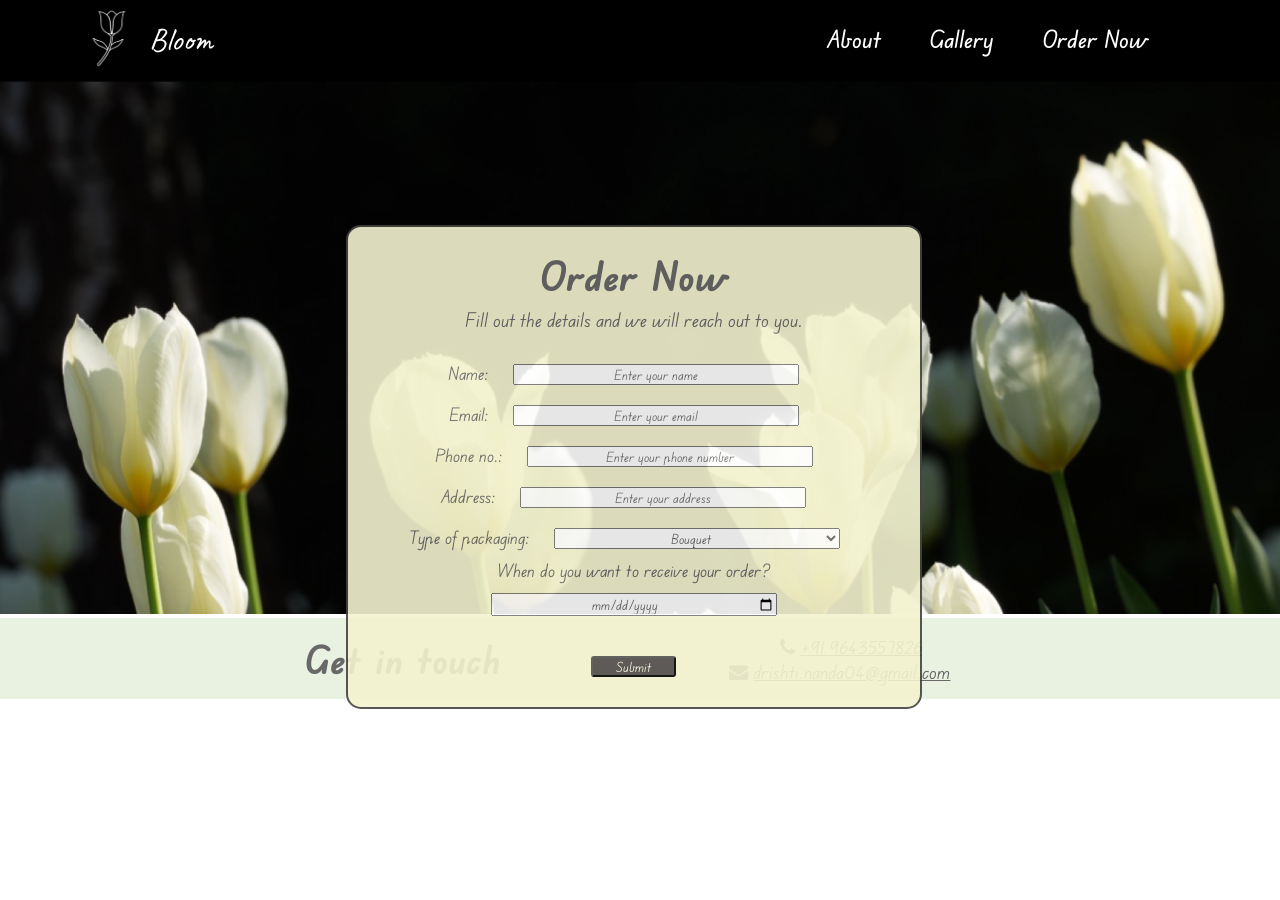
==== index.html @ 69359e71 "Update and rename order.html to index.html" ====
<!DOCTYPE html>
<html lang="en">

<head>
    <meta charset="UTF-8">
    <meta name="viewport" content="width=device-width, initial-scale=1.0">
    <title>Order Now</title>
    <link rel="stylesheet" href="orderStyle.css">

    <link rel="preconnect" href="https://fonts.googleapis.com">
    <link rel="preconnect" href="https://fonts.gstatic.com" crossorigin>
    <link
        href="https://fonts.googleapis.com/css2?family=Caveat:wght@400..700&family=DM+Sans:ital,opsz,wght@0,9..40,100..1000;1,9..40,100..1000&family=Dancing+Script:wght@400..700&family=Edu+VIC+WA+NT+Beginner:wght@400..700&family=Gupter:wght@400;500;700&family=Lora:ital,wght@0,400..700;1,400..700&family=Playfair+Display:ital,wght@0,400..900;1,400..900&display=swap"
        rel="stylesheet">
        
    <link rel="stylesheet" href="https://cdnjs.cloudflare.com/ajax/libs/font-awesome/4.7.0/css/font-awesome.min.css">

    <link rel="preconnect" href="https://fonts.googleapis.com">
    <link rel="preconnect" href="https://fonts.gstatic.com" crossorigin>
    <link href="https://fonts.googleapis.com/css2?family=Dosis:wght@200..800&family=Pangolin&display=swap"
        rel="stylesheet">
</head>

<body>
    <header id="header">
        <a class="fa fa-home" style="color: #c4bebe" href="http://127.0.0.1:5500/productLandingPage.html"></a>
        <img id="header-img" src="tulip-logo-modified.png" alt="logo">
        <p id="name">Bloom</p>
        <nav id="nav-bar">
            <a class="nav-link" href="http://127.0.0.1:5500/productLandingPage.html#Product">About</a>
            <a class="nav-link" href="http://127.0.0.1:5500/productLandingPage.html#gallery">Gallery</a>
            <a class="nav-link" href="http://127.0.0.1:5500/order.html">Order Now</a>
        </nav>
    </header>
    <main>
        <video id="background-video" autoplay loop muted poster="tulip-poster.png" class="hidden">
            <source src="https://cdn.pixabay.com/video/2022/04/21/114692-701830295_large.mp4" type="video/mp4">
        </video>
        <section class="form-section" id="Order-Now">
            <h1>Order Now</h1>
            <p>Fill out the details and we will reach out to you.</p>
            <form id="form" action="backend.php">
                <label for="fullname">Name: <input id="fullname" type="text" placeholder="Enter your name" name="FullName"
                        required></label>
                <label for="email">Email: <input id="email" name="email" placeholder="Enter your email" type="email"
                        required></label>
                <label for="number">Phone no.: <input id="number" type="tel" maxlength="10" minlength="10" name="num"
                        placeholder="Enter your phone number" required></label>
                <label for="address">Address: <input id="address" type="text" placeholder="Enter your address" name="address"
                        required></label>
                <label for="type-of-product">Type of packaging:
                    <select id="type-of-product">
                        <option>Bouquet</option>
                        <option>Vase</option>
                        <option>Box</option>
                        <option>Customised</option>
                    </select>
                </label>
                <label for="date">When do you want to receive your order?<input id="date" type="date" name="orderDate"></label>
                <input id="submit" type="submit" value="Submit" name="submit">
            </form>
        </section>
    </main>
    <footer>
        <h1 id="box-1">
            Get in touch
        </h1>
        <p id="box-2">
            <span id="phone">
                <i class="fa fa-phone"></i>
                <span><a href="tel:9643557826">+91 9643557826</a></span>
            </span>
            <span>
                <i class="fa fa-envelope"></i>
                <a href="mailto:drishti.nanda04@gmail.com">drishti.nanda04@gmail.com</a>
            </span>
        </p>
    </footer>
</body>


</html>
---- orderStyle.css ----
/* order page */
*{
    margin: 0;
    padding: 0;
    box-sizing: border-box;
    text-align: center;
    color: #686868;
    font-family: "Edu VIC WA NT Beginner", cursive;
}
header{
    background-color: rgb(0, 0, 0);
    display: flex;
    align-items: center;
    font-size: 2rem;
}
#header-img{
    margin: 5px;
    margin-left: 0%;
    width: 4%;
    color: white;
}
.fa-home{
    visibility: hidden;
    padding-left: 4%;
}
#name{
    margin-left: 0.7rem;
    font-family: "Caveat", cursive;
    color: white;
}
#nav-bar{
    display: flex;
    width: 75%;
    justify-content: flex-end;

}
.nav-link{
    padding: 2.5%;
    font-size: 1.5rem;
    font-weight: 500;
    text-decoration: none;
    color: white;
}
.nav-link:hover{
    color: rgb(144, 189, 117);
}
#background-video{
    width: 100%;
    margin-bottom: 0;
}
.form-section{
    background-color: rgb(243, 243, 208);
    width: 45%;
    border: 2px solid rgb(68, 68, 66);
    position: absolute;
    top: 25%;
    left: 27%;
    opacity: 0.9;
    border-radius: 15px;
}

.form-section h1{
    padding-top: 4%;
    padding-bottom: 1%;
    font-size: 2.5rem;
}
.form-section p{
    padding-bottom: 2%;
    margin-bottom: 2%;
    font-size: 1.2rem;
}
label{
    display: block;
    font-size: 1.1rem;
}
input, select{
    width: 50%;
    margin: 10px 20px;
}
#date{
    margin-top: 2%;
}
#submit{
    width: 15%;
    margin: 30px;
    background-color: rgb(78, 74, 74);
    color: beige;
    border-radius: 3px;
    cursor: pointer;
}
.btnhidden{
    margin: 5%;
    padding: 1%;
    border-radius: 4px;
    font-size: 25px;
    font-family: "Pangolin", cursive;
    color: beige;
    background-color: rgb(78, 74, 74);
    position: relative;
    top: 290px;
    visibility: hidden;
}

footer{
    background-color: rgb(233, 241, 224);
    font-size: 1.2em;
    padding: 1.2%;
     font-family: "Edu VIC WA NT Beginner", cursive;
     display: flex;
     align-items: center;
     margin-top: 0;
}
#box-1{
    width: 30%;
    margin-left: 16%;
}
#box-2{
    width: 40%;
}
#phone{
    padding-left: 38%;
    padding-right: 38%;
}
@media (max-width: 1000px){
    .hidden{
        visibility: hidden;
    }
    main{
        background-image: url("tulip-poster-1.png");
        height: 640px;
    }
    .form-section{
        top: 15%;
        width: 60%;
        left: 20%;
    }
    .form-section h1{
        font-size: 25px;
        padding-top: 9%;
    }
    .form-section p{
        font-size: 15px;
        padding: 8%;
        padding-bottom: 12%;
    }
}
@media (max-width: 600px){
    footer{
        display: block;
        padding: 15%;
    }
    #box-1{
        width: 100%;
        margin-left: 0;
        font-size: 1.2em;
    }
    #box-2{
        width: 100%;
    }
    #phone{
        padding: 0;
        display: block;
        width: 100%;
    }
    label{
        display: block;
        font-size: 0.9rem;
    }
    
}
@media (max-width: 500px){
    #nav-bar{
        width: 0;
    }
    .nav-link{
        visibility: hidden;
    }
    .fa-home{
        visibility: visible;
    }
    #header-img{
        margin-left: 23% ;
        width: 8%;
    }
    .btnhidden{
        visibility: visible;
    }
    .form-section{
        margin-top: 2%;
    }
    #submit{
        width: 30%;
    }
   
}
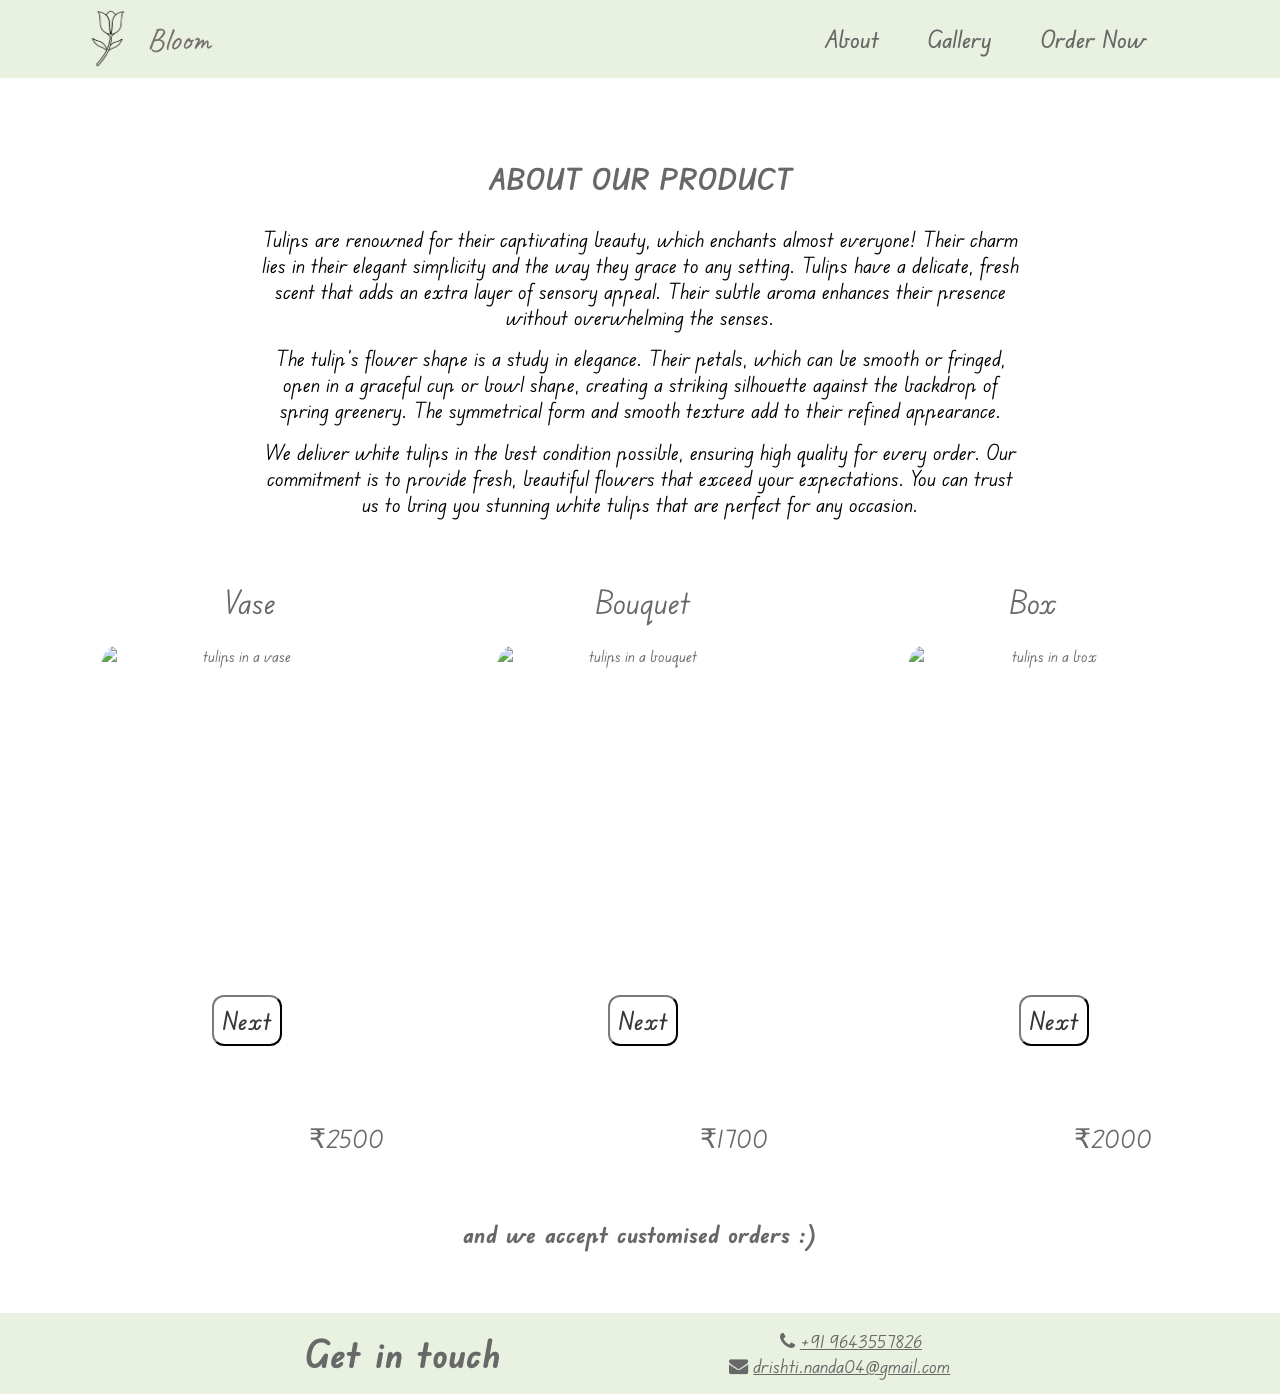
==== commit 18461959: "Update and rename productLandingPage.html to index.html" ====
--- a/index.html
+++ b/index.html
@@ -4,16 +4,20 @@
 <head>
     <meta charset="UTF-8">
     <meta name="viewport" content="width=device-width, initial-scale=1.0">
-    <title>Order Now</title>
-    <link rel="stylesheet" href="orderStyle.css">
+    <title>Bloom</title>
+    <link rel="stylesheet" href="styles.css">
+    <link rel="stylesheet" href="https://cdnjs.cloudflare.com/ajax/libs/font-awesome/4.7.0/css/font-awesome.min.css">
+    <link rel="preconnect" href="https://fonts.googleapis.com">
+    <link rel="preconnect" href="https://fonts.gstatic.com" crossorigin>
+    <link
+        href="https://fonts.googleapis.com/css2?family=DM+Sans:ital,opsz,wght@0,9..40,100..1000;1,9..40,100..1000&family=Dancing+Script:wght@400..700&family=Edu+VIC+WA+NT+Beginner:wght@400..700&family=Gupter:wght@400;500;700&family=Lora:ital,wght@0,400..700;1,400..700&family=Playfair+Display:ital,wght@0,400..900;1,400..900&display=swap"
+        rel="stylesheet">
 
     <link rel="preconnect" href="https://fonts.googleapis.com">
     <link rel="preconnect" href="https://fonts.gstatic.com" crossorigin>
     <link
         href="https://fonts.googleapis.com/css2?family=Caveat:wght@400..700&family=DM+Sans:ital,opsz,wght@0,9..40,100..1000;1,9..40,100..1000&family=Dancing+Script:wght@400..700&family=Edu+VIC+WA+NT+Beginner:wght@400..700&family=Gupter:wght@400;500;700&family=Lora:ital,wght@0,400..700;1,400..700&family=Playfair+Display:ital,wght@0,400..900;1,400..900&display=swap"
         rel="stylesheet">
-        
-    <link rel="stylesheet" href="https://cdnjs.cloudflare.com/ajax/libs/font-awesome/4.7.0/css/font-awesome.min.css">
 
     <link rel="preconnect" href="https://fonts.googleapis.com">
     <link rel="preconnect" href="https://fonts.gstatic.com" crossorigin>
@@ -22,44 +26,104 @@
 </head>
 
 <body>
+    <!-- header section -->
     <header id="header">
-        <a class="fa fa-home" style="color: #c4bebe" href="http://127.0.0.1:5500/productLandingPage.html"></a>
-        <img id="header-img" src="tulip-logo-modified.png" alt="logo">
+        <img id="header-img" src="tulip-logo.png" alt="logo">
         <p id="name">Bloom</p>
         <nav id="nav-bar">
-            <a class="nav-link" href="http://127.0.0.1:5500/productLandingPage.html#Product">About</a>
-            <a class="nav-link" href="http://127.0.0.1:5500/productLandingPage.html#gallery">Gallery</a>
+            <a class="nav-link" href="#About">About</a>
+            <a class="nav-link" href="#product-name">Gallery</a>
             <a class="nav-link" href="http://127.0.0.1:5500/order.html">Order Now</a>
         </nav>
     </header>
+
     <main>
-        <video id="background-video" autoplay loop muted poster="tulip-poster.png" class="hidden">
-            <source src="https://cdn.pixabay.com/video/2022/04/21/114692-701830295_large.mp4" type="video/mp4">
-        </video>
-        <section class="form-section" id="Order-Now">
-            <h1>Order Now</h1>
-            <p>Fill out the details and we will reach out to you.</p>
-            <form id="form" action="backend.php">
-                <label for="fullname">Name: <input id="fullname" type="text" placeholder="Enter your name" name="FullName"
-                        required></label>
-                <label for="email">Email: <input id="email" name="email" placeholder="Enter your email" type="email"
-                        required></label>
-                <label for="number">Phone no.: <input id="number" type="tel" maxlength="10" minlength="10" name="num"
-                        placeholder="Enter your phone number" required></label>
-                <label for="address">Address: <input id="address" type="text" placeholder="Enter your address" name="address"
-                        required></label>
-                <label for="type-of-product">Type of packaging:
-                    <select id="type-of-product">
-                        <option>Bouquet</option>
-                        <option>Vase</option>
-                        <option>Box</option>
-                        <option>Customised</option>
-                    </select>
-                </label>
-                <label for="date">When do you want to receive your order?<input id="date" type="date" name="orderDate"></label>
-                <input id="submit" type="submit" value="Submit" name="submit">
-            </form>
+        <!-- about section -->
+        <section class="about" id="About">
+            <h2>ABOUT OUR PRODUCT</h2>
+            <p>Tulips are renowned for their captivating beauty, which enchants almost everyone! Their charm lies in
+                their elegant simplicity and the way they grace to any setting. Tulips have a delicate, fresh scent that
+                adds an extra layer of sensory appeal. Their subtle aroma enhances their presence without overwhelming
+                the senses.</p>
+            <p>The tulip's flower shape is a study in elegance. Their petals, which can be smooth or fringed, open in a
+                graceful cup or bowl shape, creating a striking silhouette against the backdrop of spring greenery. The
+                symmetrical form and smooth texture add to their refined appearance.</p>
+            <p>We deliver white tulips in the best condition possible, ensuring high quality for every order. Our
+                commitment is to provide fresh, beautiful flowers that exceed your expectations. You can trust us to
+                bring you stunning white tulips that are perfect for any occasion.</p>
         </section>
+
+        <!-- gallery section -->
+        <section id="product-name">
+            <p>Vase</p>
+            <p>Bouquet</p>
+            <p>Box</p>
+        </section>
+        <section class="product-img" id="gallery">
+            <section class="slide">
+                <img class="slider1"
+                    src="https://www.creeklinehouse.com/wp-content/uploads/2019/03/TulipTrick-Web-04Fix.jpg"
+                    alt="tulips in a vase">
+                <img class="slider1"
+                    src="https://i5.walmartimages.com/asr/0ebc2567-5f1a-4f5e-9d71-a783adbfa50a.b4f0db17ad6ccc28cbec27c363dcfccf.jpeg?odnHeight=768&odnWidth=768&odnBg=FFFFFF"
+                    alt="tulips in a vase">
+                <img class="slider1"
+                    src="https://images.pexels.com/photos/11840490/pexels-photo-11840490.jpeg?auto=compress&cs=tinysrgb&w=1260&h=750&dpr=2"
+                    alt="tulips in a vase">
+                <div>
+                    <button class="slide-btn" onclick="goNext1()">
+                        Next
+                    </button>
+                </div>
+            </section>
+            <p class="hidden responsive-price">
+                Vase: ₹2500
+            </p>
+            <section class="slide">
+                <img class="slider2" src="https://www.taguigflowers.com/images/detailed/7/tulips-new-04.jpg"
+                    alt="tulips in a bouquet">
+                <img class="slider2"
+                    src="https://makingdream.ca/wp-content/uploads/2024/02/10-White-Tulip-Bouquet-98765561199-1200x1508.jpg"
+                    alt="tulips in a bouquet">
+                <img class="slider2" src="https://whiteroses.sg/cdn/shop/products/photo60_900x.jpg?v=1590050987"
+                    alt="tulips in a bouquet">
+                <div>
+                    <button class="slide-btn" onclick="goNext2()">
+                        Next
+                    </button>
+                </div>
+            </section>
+            <p class="hidden responsive-price">
+                Bouquet: ₹1700
+            </p>
+            <section class="slide">
+                <img class="slider3"
+                    src="https://www.royal-flowers.dp.ua/image/cache/catalog/tulips/flowers-in-a-box-51-white-tulip-Royal-Flowers-Dnipro-720x720.jpg"
+                    alt="tulips in a box">
+                <img class="slider3"
+                    src="https://en.flower-market.dp.ua/image/cache/data/hat_box/tulips/IMG_7861-20-919x1280.jpg">
+                <img class="slider3"
+                    src="https://images.squarespace-cdn.com/content/v1/5a70c7c290bade9b94686b1b/1645540592886-ZKC7GUK9TU5YSDYUES5Q/photo_2022-02-22_04-07-15.jpg?format=1500w"
+                    alt="tulips in a box">
+                <div>
+                    <button class="slide-btn" onclick="goNext3()">
+                        Next
+                    </button>
+                </div>
+            </section>
+            <p class="hidden responsive-price">
+                Box: ₹2000
+            </p>
+        </section>
+        <section class="price">
+            <p id="price1">₹2500</p>
+            <p id="price2">₹1700</p>
+            <p id="price3">₹2000</p>
+        </section>
+        <h2 id="customised"> and we accept customised orders :) </h2>
+
+        <button id="orderbtn" class="btnhidden" onclick="parent.location='http://127.0.0.1:5500/order.html'">Order
+            now</button>
     </main>
     <footer>
         <h1 id="box-1">
@@ -67,16 +131,16 @@
         </h1>
         <p id="box-2">
             <span id="phone">
-                <i class="fa fa-phone"></i>
+                <span class="fa fa-phone"></span>
                 <span><a href="tel:9643557826">+91 9643557826</a></span>
             </span>
             <span>
-                <i class="fa fa-envelope"></i>
+                <span class="fa fa-envelope"></span>
                 <a href="mailto:drishti.nanda04@gmail.com">drishti.nanda04@gmail.com</a>
             </span>
         </p>
     </footer>
+    <script src="first.js"></script>
 </body>
 
-
 </html>
--- a/styles.css
+++ b/styles.css
@@ -0,0 +1,226 @@
+*{
+    margin: 0;
+    padding: 0;
+    box-sizing: border-box;
+    color: #686868;
+    text-align: center;
+    font-family: "Edu VIC WA NT Beginner", cursive;
+}
+.hidden{
+    visibility: hidden;
+}
+header{
+    background-color: rgb(233, 241, 224);
+    display: flex;
+    align-items: center;
+    font-size: 2rem;
+}
+#header-img{
+    margin: 5px;
+    margin-left: 6.25%;
+    width: 4%;
+}
+#name{
+    margin-left: 0.7rem;
+    font-family: "Caveat", cursive;
+    color: #787070;
+}
+#nav-bar{
+    display: flex;
+    width: 75%;
+    justify-content: flex-end;
+}
+.nav-link{
+    padding: 2.5%;
+    font-size: 1.5rem;
+    font-weight: 500;
+    text-decoration: none;
+}
+.nav-link:hover{
+    color: rgb(144, 189, 117);
+}
+.about{
+    width: 60%;
+    margin: 2% auto;
+    padding-top: 3em;
+    font-size: 1.2rem;
+}
+.about h2{
+    margin-bottom: 1em;
+}
+.about p{
+    margin-top: 2%;
+    font-size: 1.1em;
+    color: #000000;
+}
+
+#product-name{
+    display: flex;
+    justify-content: space-around;
+    font-size: 2em;
+    margin: 5%;
+    margin-bottom: 0;
+}
+.product-img{
+    display: flex;
+    padding-left: 6%;
+    align-items: center;
+}
+.product-img img{
+    width: 100%;
+    border-radius: 5%;
+}
+.slide{
+    margin: 2%;
+    width: 25%;
+    height: 450px;
+    position: relative;
+    display: flex;
+    justify-content: center;
+    align-items: center;
+    overflow: hidden;
+} 
+.slider1, .slider2, .slider3{
+    position: absolute;
+    transition: 1s;
+    width: 100%;
+    border-radius: 5%;
+    height: 100%;
+    
+}
+.slide-btn{
+    position: relative;
+    color: rgb(58, 55, 55);
+    background-color: rgba(255, 255, 255, 0.712);
+    border-color: rgb(39, 39, 39);
+    border-radius: 12px;
+    font-size: 25px;
+    font-weight: 500;
+    margin-top: 300px;
+    padding: 15%;   
+    cursor: pointer;
+}
+.price{
+    display: flex;
+}
+.price p{
+    display: flex;
+    width: 30%;
+    justify-content: flex-end;
+    font-size: 1.7rem;
+}
+#customised{
+    margin-top: 5%;
+    margin-bottom: 5%;
+}
+#orderbtn{
+    margin: 5%;
+    padding: 1%;
+    border-radius: 20px;
+    font-size: 25px;
+    font-family: "Pangolin", cursive;
+    color: white;
+    background-color: #686868;
+    cursor: pointer;
+    display: none;
+}
+footer{
+    background-color: rgb(233, 241, 224);
+    font-size: 1.2em;
+    padding: 1.2%;
+    display: flex;
+    align-items: center;
+}
+#box-1{
+    width: 30%;
+    margin-left: 16%;
+}
+#box-2{
+    width: 40%;
+}
+#phone{
+    padding-left: 38%;
+    padding-right: 38%;
+}
+
+@media (max-width: 800px) and (min-width: 500px){
+    .slide{
+        padding-left: 0;
+        width: 33%;
+        margin: 0;
+        height: 380px;
+    }
+}
+@media (max-width: 600px){
+    /* styling the footer */
+    footer{
+        display: block;
+    }
+    #box-1{
+        width: 100%;
+        margin-left: 0;
+        font-size: 1.2em;
+    }
+    #box-2{
+        width: 100%;
+    }
+    #phone{
+        padding: 0;
+        display: block;
+        width: 100%;
+    }
+    
+}
+@media (max-width: 500px){
+    .hidden{
+        visibility: visible;
+    }
+    #nav-bar{
+        width: 0;
+    }
+    .nav-link{
+        visibility: hidden;
+    }
+    #header-img{
+        margin-left: 20% ;
+        width: 8%;
+    }
+    #name{
+        width: 40vw; 
+    }
+    .about{
+        padding: 1em;
+        width: 70%;
+    }
+    #product-name{
+        display: none;
+    }
+    .product-img{
+        display: block;
+        padding-left: 0;
+    }
+    .slide{
+        display: block;
+        width: 80%;
+        margin: 0 auto;
+    }
+    .slide-btn{
+        padding: 2%;
+        margin-top: 350px;
+    }
+    .price{
+        visibility: hidden;
+    }
+    .responsive-price{
+        margin: 5%;
+        font-size: 30px;
+        font-family: "Edu VIC WA NT Beginner", cursive;
+    }
+    #customised{
+        margin-top: 0;
+    }
+    #orderbtn{
+        display: block;
+        margin: 40px auto;
+    }   
+}
